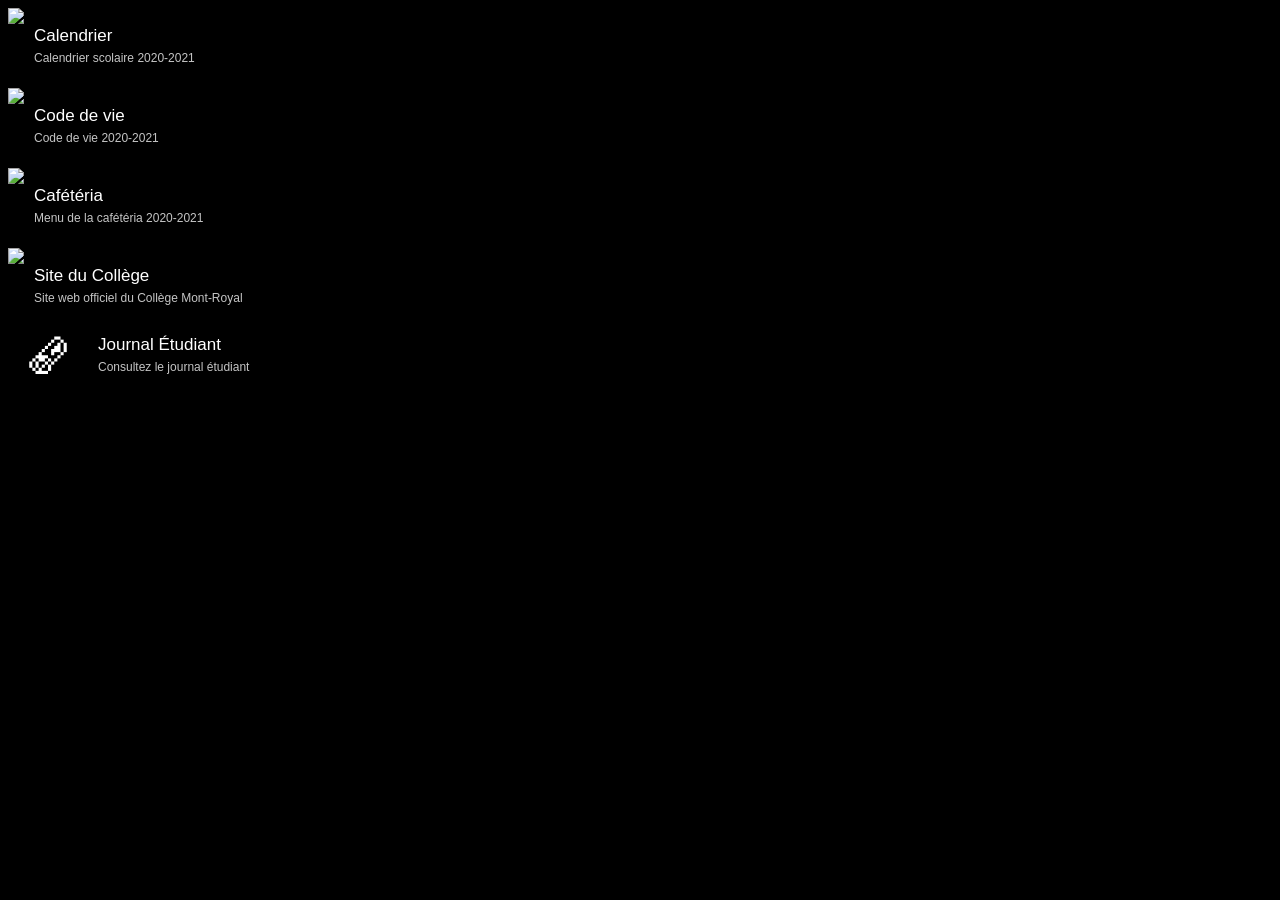
==== site/index.html @ abb5afdd "Add files via upload" ====
<!DOCTYPE html>
<html lang="en">
<head>
    <meta charset="UTF-8">
    <meta name="viewport" content="width=device-width, initial-scale=1.0">
    <title>JS</title>
    <link rel="stylesheet" type="text/css" href="style.css">
</head>
<body id="body">
    <script src="index.js"></script>
</body>
</html>
---- site/style.css ----
body {
    background-color: black;
    color: white;
    font-family: Helvetica Neue, Helvetica, Arial, sans-serif;
}

cell {
    display: flex;
    flex-direction: row;
}

emoji {
    font-size: 50px;
    padding-left: 15px;
    padding-right: 15px;
}

description {
    display: flex;
    flex-direction: column;
    justify-content: center;
    padding: 0px 10px;
}

cell-title {
    font-size: 17px;
    color: white;
}

cell-subtitle {
    font-size: 12px;
    color: rgb(197, 197, 197);
    padding: 5px 0px;
}
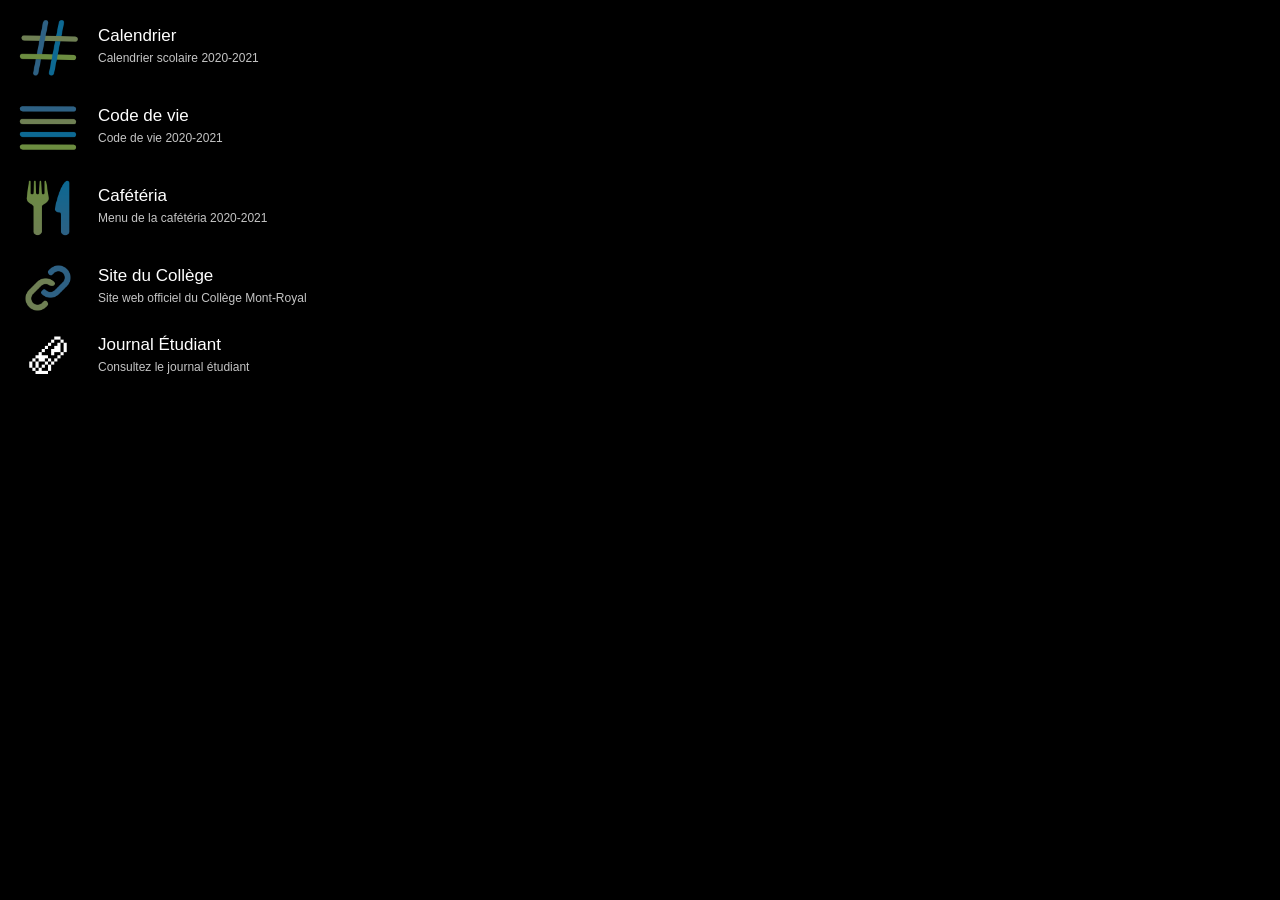
==== commit 0d5045f3: "Add files via upload" ====
--- a/site/index.html
+++ b/site/index.html
@@ -3,7 +3,8 @@
 <head>
     <meta charset="UTF-8">
     <meta name="viewport" content="width=device-width, initial-scale=1.0">
-    <title>JS</title>
+    <meta name="apple-itunes-app" content="app-id=1522031702">
+    <title>CMR</title>
     <link rel="stylesheet" type="text/css" href="style.css">
 </head>
 <body id="body">
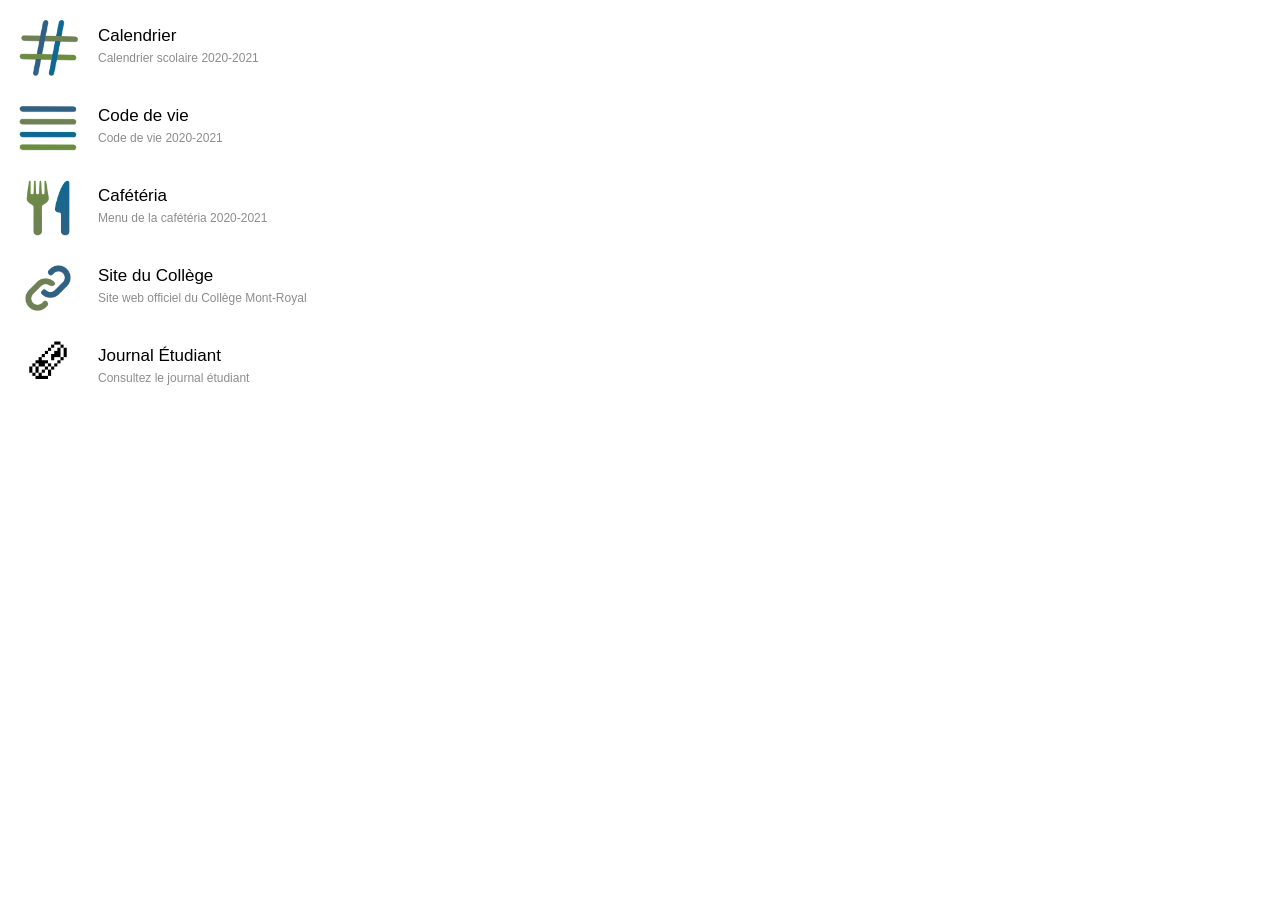
==== commit 11ad7db0: "Add files via upload" ====
--- a/site/index.html
+++ b/site/index.html
@@ -4,6 +4,7 @@
     <meta charset="UTF-8">
     <meta name="viewport" content="width=device-width, initial-scale=1.0">
     <meta name="apple-itunes-app" content="app-id=1522031702">
+    <link rel="icon" href="https://clem2004.github.io/site/images/favicon.png" type="image/png" sizes="16x16">
     <title>CMR</title>
     <link rel="stylesheet" type="text/css" href="style.css">
 </head>
--- a/site/style.css
+++ b/site/style.css
@@ -1,16 +1,18 @@
 body {
-    background-color: black;
-    color: white;
+    background-color: rgb(255, 255, 255);
+    color: rgb(0, 0, 0);
     font-family: Helvetica Neue, Helvetica, Arial, sans-serif;
 }
 
 cell {
     display: flex;
     flex-direction: row;
+    height: 80px;
 }
 
 emoji {
     font-size: 50px;
+    padding-top: 5px;
     padding-left: 15px;
     padding-right: 15px;
 }
@@ -24,11 +26,10 @@
 
 cell-title {
     font-size: 17px;
-    color: white;
 }
 
 cell-subtitle {
     font-size: 12px;
-    color: rgb(197, 197, 197);
+    color: rgb(141, 141, 141);
     padding: 5px 0px;
 }
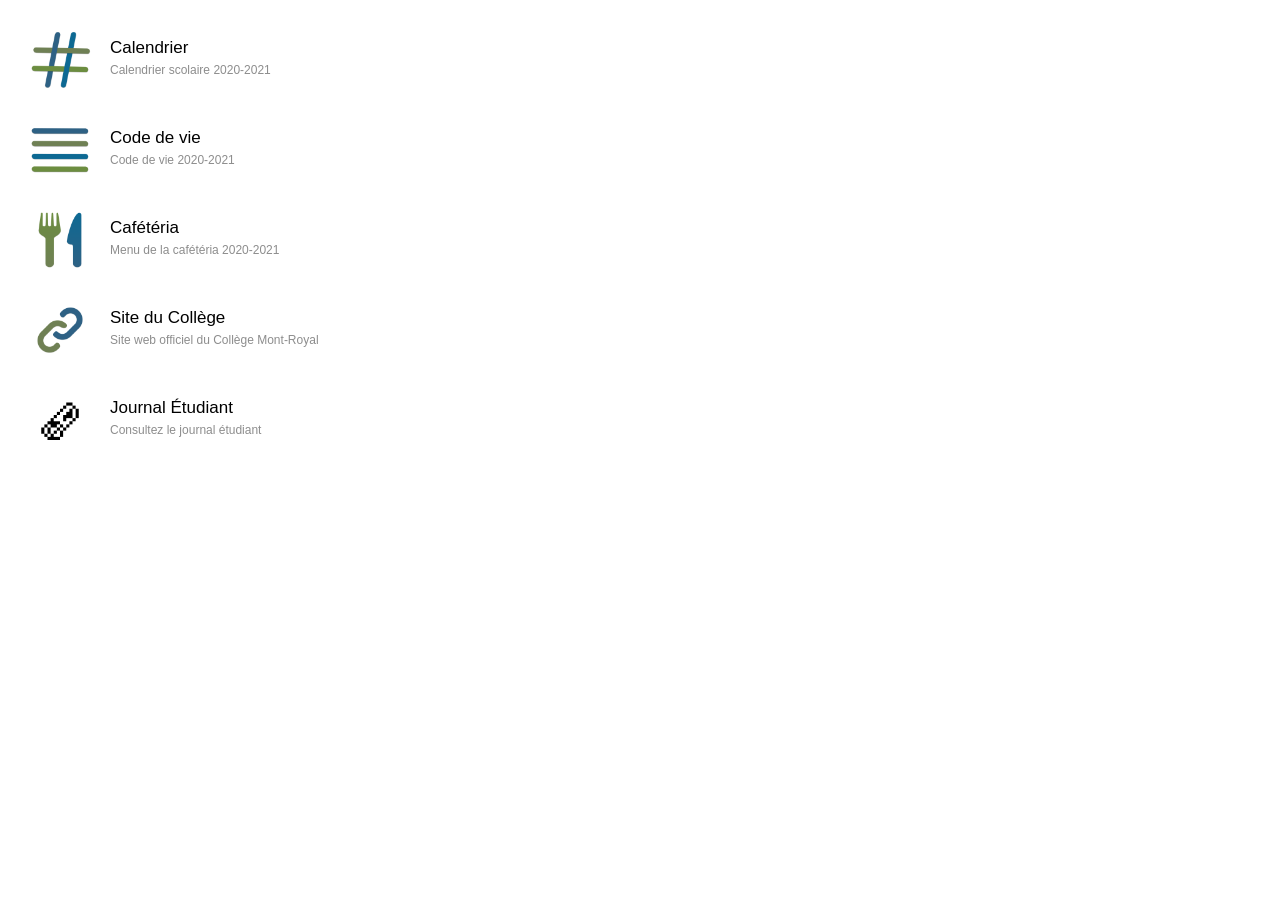
==== commit 30c1264e: "Add files via upload" ====
--- a/site/index.html
+++ b/site/index.html
@@ -4,9 +4,9 @@
     <meta charset="UTF-8">
     <meta name="viewport" content="width=device-width, initial-scale=1.0">
     <meta name="apple-itunes-app" content="app-id=1522031702">
-    <link rel="icon" href="https://clem2004.github.io/site/images/favicon.png" type="image/png" sizes="16x16">
+    <link rel="icon" href="favicon.png" type="image/png" sizes="16x16">
+    <link rel="stylesheet" type="text/css" href="style.css">
     <title>CMR</title>
-    <link rel="stylesheet" type="text/css" href="style.css">
 </head>
 <body id="body">
     <script src="index.js"></script>
--- a/site/style.css
+++ b/site/style.css
@@ -2,12 +2,41 @@
     background-color: rgb(255, 255, 255);
     color: rgb(0, 0, 0);
     font-family: Helvetica Neue, Helvetica, Arial, sans-serif;
+    margin: 0;
+    padding-top: 15px;
 }
 
 cell {
     display: flex;
     flex-direction: row;
+    align-items: center;
+    position: relative;
+
+    transition-duration: 0.3s;
+    
     height: 80px;
+    margin: 0px 10px;
+    padding-left: 10px;
+    padding-top: 5px;
+    padding-bottom: 5px;
+    border-radius: 20px;
+}
+
+.mouseOver {
+    background-color: rgba(160, 160, 160, 0.25);
+    transition: 0.2s;
+    height: 100px;
+    
+}
+
+.mouseOut {
+    background-color: rgba(0, 0, 0, 0);
+    transition: 0.2s;
+    height: 80px;
+}
+
+.transitionLeft {
+    transform: translateX(-100%);
 }
 
 emoji {
